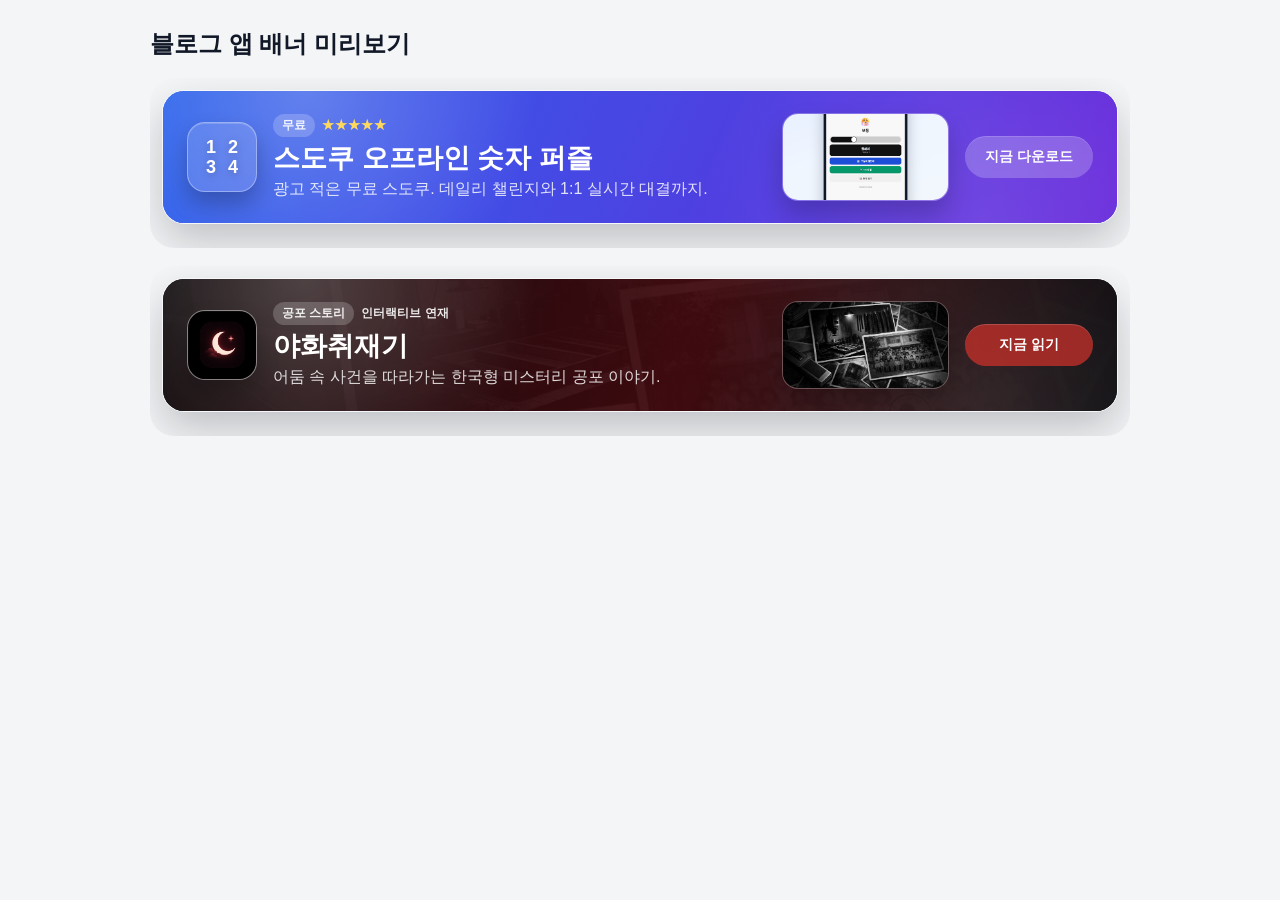
==== index.html @ 9781bd52 "Initial blog app banners (sudoku, yahwa)" ====
<!doctype html>
<html lang="ko">
<head>
  <meta charset="utf-8">
  <meta name="viewport" content="width=device-width, initial-scale=1">
  <title>블로그 앱 배너 미리보기</title>
  <style>
    body {
      margin: 0;
      padding: 28px;
      background: #f4f5f7;
      font-family: Pretendard, Inter, -apple-system, BlinkMacSystemFont, "Segoe UI", sans-serif;
    }

    main {
      max-width: 980px;
      margin: 0 auto;
    }

    h1 {
      margin: 0 0 18px;
      color: #111827;
      font-size: 24px;
      letter-spacing: 0;
    }

    iframe {
      display: block;
      width: 100%;
      height: 170px;
      margin: 0 0 18px;
      border: 0;
      border-radius: 24px;
      overflow: hidden;
    }

    @media (max-width: 560px) {
      body {
        padding: 12px;
      }

      iframe {
        height: 236px;
      }
    }
  </style>
</head>
<body>
  <main>
    <h1>블로그 앱 배너 미리보기</h1>
    <iframe src="sudoku.html" title="스도쿠 앱 배너"></iframe>
    <iframe src="yahwa.html" title="야화 앱 배너"></iframe>
  </main>
</body>
</html>
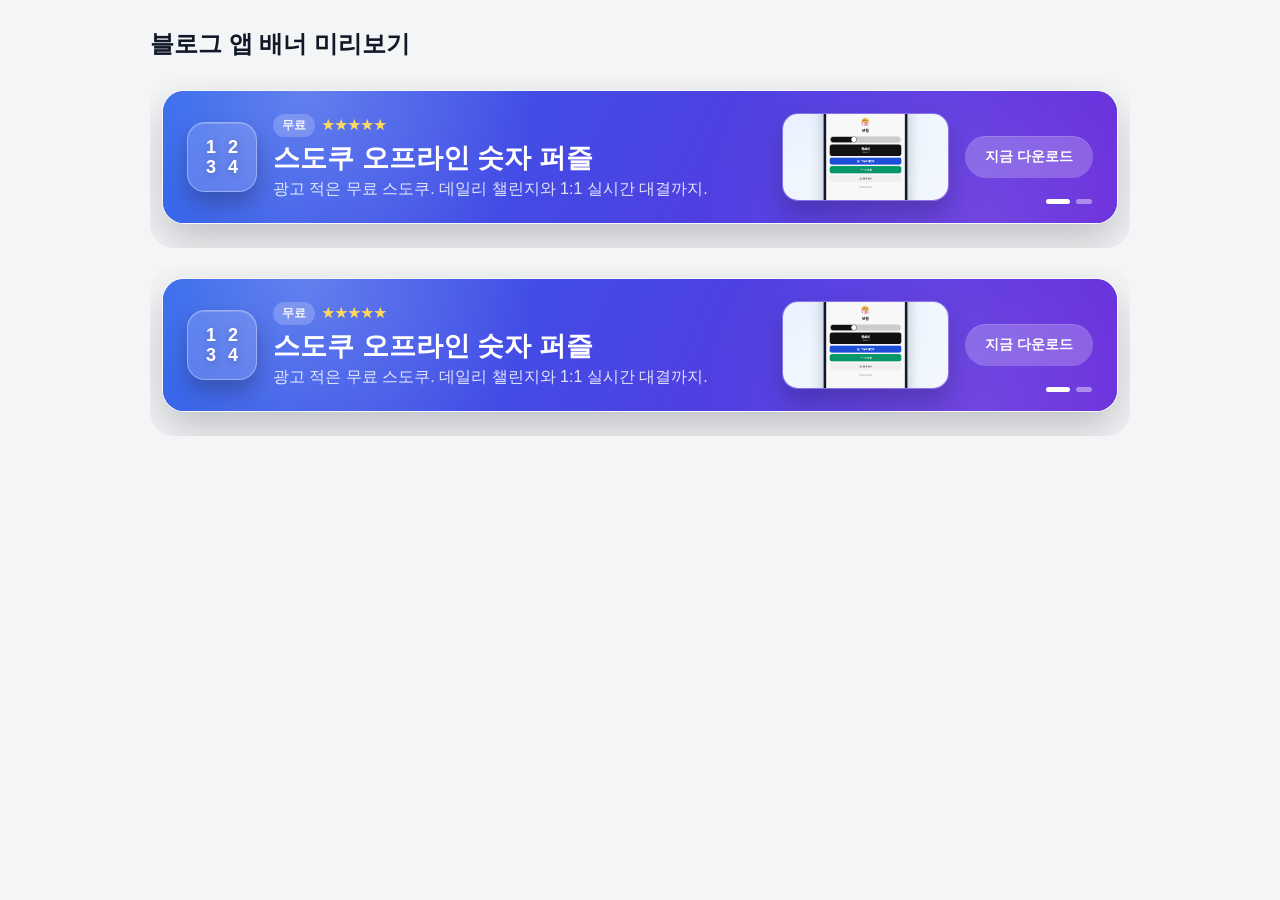
==== commit 1bb9b7eb: "Add rolling app banner" ====
--- a/index.html
+++ b/index.html
@@ -48,8 +48,8 @@
 <body>
   <main>
     <h1>블로그 앱 배너 미리보기</h1>
-    <iframe src="sudoku.html" title="스도쿠 앱 배너"></iframe>
-    <iframe src="yahwa.html" title="야화 앱 배너"></iframe>
+    <iframe src="rolling.html" title="앱 롤링 배너"></iframe>
+    <iframe src="rolling.html" title="앱 롤링 배너"></iframe>
   </main>
 </body>
 </html>
